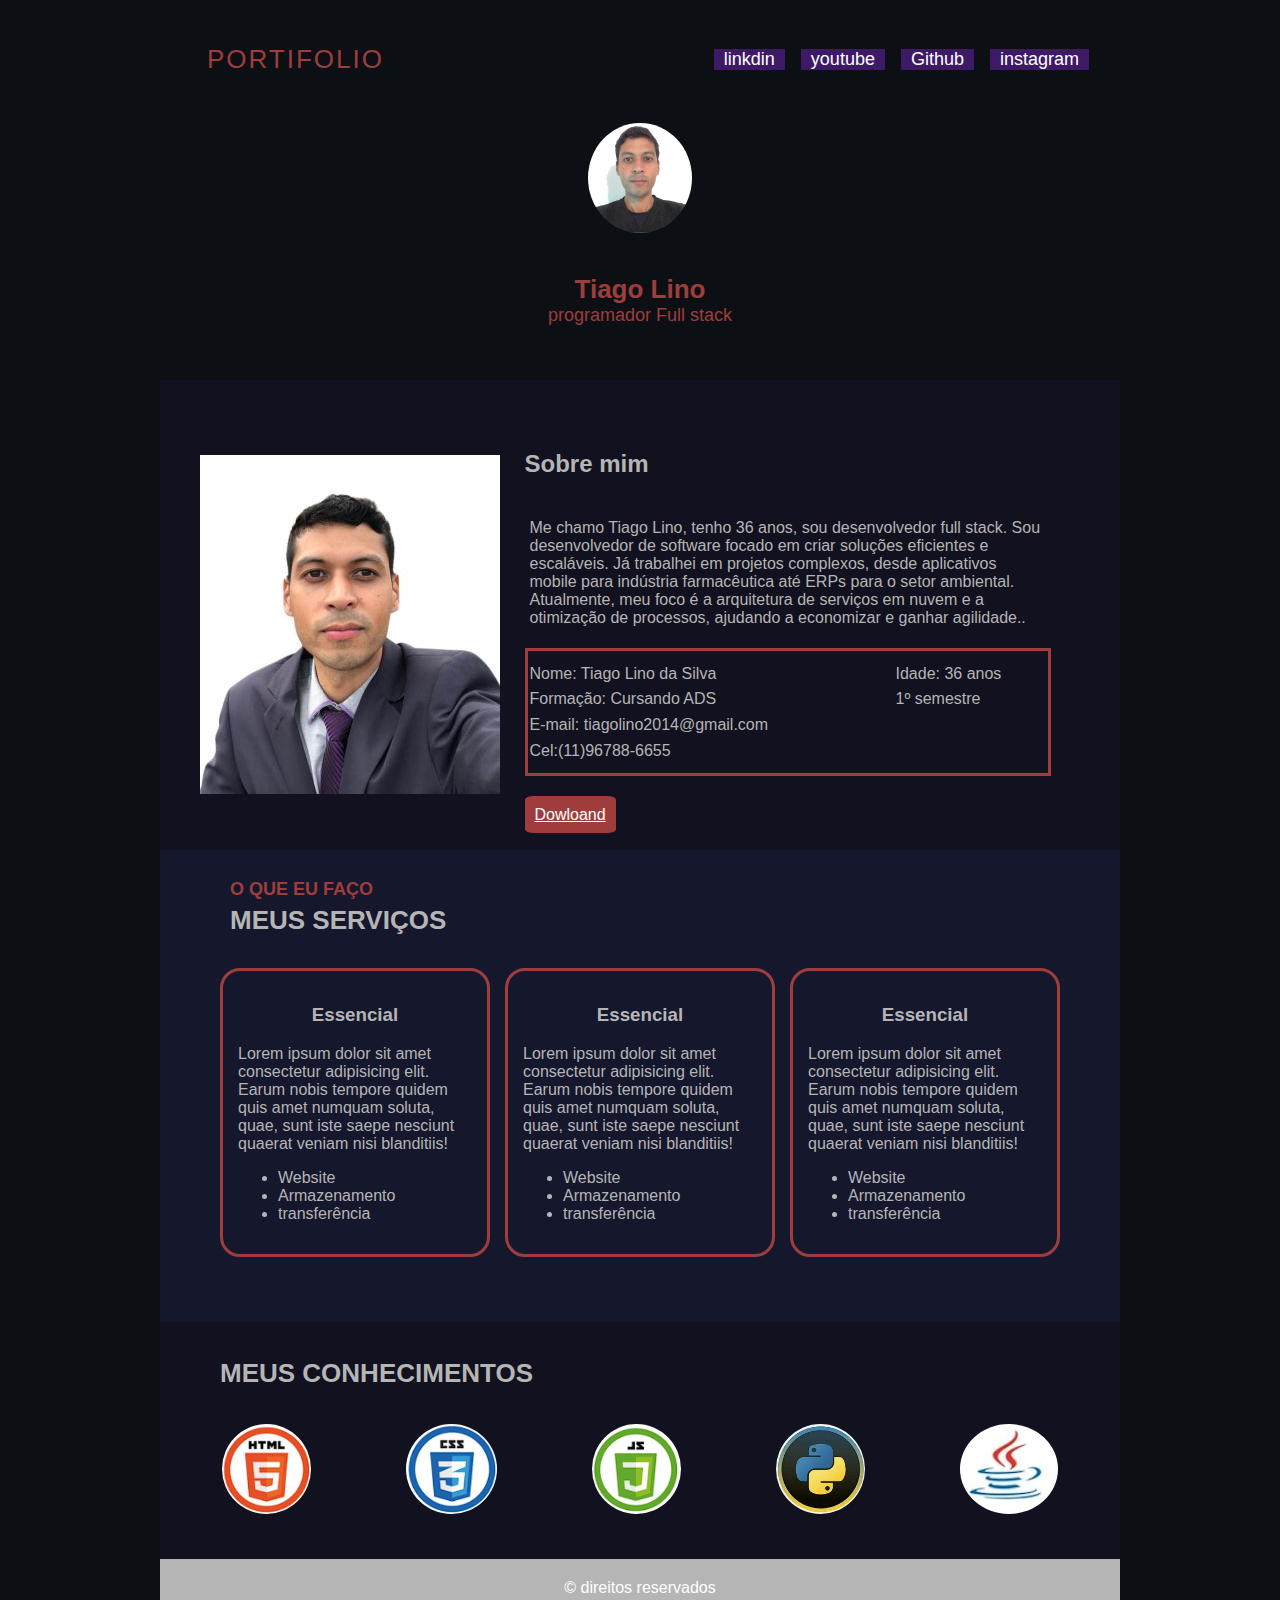
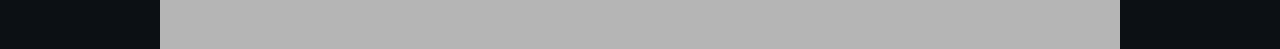
==== index.html @ 415e345e "portifólio page" ====
<!DOCTYPE html>
<html lang="en">
<head>
    <meta charset="UTF-8">
    <meta name="viewport" content="width=device-width, initial-scale=1.0">
    <title>Document</title>
    <link rel="stylesheet" href="estilo.css">
</head>
<body>
    <header class="header">
        <div class="cabecalho">
            <div class="logo">Portifolio</div>

            <div class="header__nav">
                <ul>
                    <li><a href="#">linkdin</a></li>
                    <li><a href="#">youtube</a></li>
                    <li><a href="#">Github</a></li>
                    <li><a href="#">instagram</a></li>
                </ul>
            
            </div>            
        </div>
        
        <div class="title">
            <div><img src="imagens/img-11.JPG" alt="imagem"></div>
            <h2>Tiago Lino</h2>
            <p>programador Full stack</p>
        </div>
    </header>

    <main>
        <section class="foto">
            <img src="imagens/img-12.jpg" alt="imagem" alt="imagens">
        </section>

        <section class="sobremim">
            <header>
                <h2>Sobre mim</h2>
            </header>

            <article class="description">
                <p>Me chamo Tiago Lino, tenho 36 anos, sou desenvolvedor full stack. Sou desenvolvedor de software focado em criar soluções eficientes e escaláveis. Já trabalhei em projetos complexos, desde aplicativos mobile para indústria farmacêutica até ERPs para o setor ambiental. Atualmente, meu foco é a arquitetura de serviços em nuvem e a otimização de processos, ajudando a economizar e ganhar agilidade..</p>
            </article>

            <article class="dados">
               <div class="dados_conteudo">
                <p>Nome: Tiago Lino da Silva</p>
                <p>Formação: Cursando ADS</p>
                <p>E-mail: tiagolino2014@gmail.com</p>                                
                <p>Cel:(11)96788-6655</p>                                
               </div>
               
               <div class="dados_conteudo2">
                <p>Idade: 36 anos</p>
                <p>1º semestre</p>                                              
               </div>
                             
                
            </article>  
            
            <Div class="botao">
                <a href="curriculo/index.curriculo.html">Dowloand</a>
            </Div> 
                        
        </section>
    </main>
    <section class="conteudo">
        <div class="title-service">
        <h3>O que eu faço</h3>
        <h2 >Meus serviços</h2>
        </div> 

        <div class="card">
            <div class="card1">
                <h3>Essencial</h3>
                <p>Lorem ipsum dolor sit amet consectetur adipisicing elit. Earum nobis tempore quidem quis amet numquam soluta, quae, sunt iste saepe nesciunt quaerat veniam nisi blanditiis!</p>
                <ul>
                    <li> Website</li>
                    <li>Armazenamento</li>
                    <li>transferência</li>
                </ul>
            </div>

            <div class="card1">
                <h3>Essencial</h3>
                <p>Lorem ipsum dolor sit amet consectetur adipisicing elit. Earum nobis tempore quidem quis amet numquam soluta, quae, sunt iste saepe nesciunt quaerat veniam nisi blanditiis!</p>
                <ul>
                    <li> Website</li>
                    <li>Armazenamento</li>
                    <li>transferência</li>
                </ul>
            </div>

            <div class="card1">
                <h3>Essencial</h3>
                <p>Lorem ipsum dolor sit amet consectetur adipisicing elit. Earum nobis tempore quidem quis amet numquam soluta, quae, sunt iste saepe nesciunt quaerat veniam nisi blanditiis!</p>
                <ul>
                    <li> Website</li>
                    <li>Armazenamento</li>
                    <li>transferência</li>
                </ul>
            </div>
        </div>        
    </section>

    <section class="title_conhecimento">
        <div>
            <h3>Meus conhecimentos</h3>
        </div> 
    </section>

    <section class="conhecimentos">
        <div>            
            <img src="imagens/html.jpg" alt="imagem" alt="imagens">            
        </div>

        <div>            
            <img src="imagens/css.jpg" alt="imagem" alt="imagens">            
        </div>

        <div>            
            <img src="imagens/js.jpg" alt="imagem" alt="imagens">            
        </div>    
        
        <div>            
            <img src="imagens/python2.jpg" alt="imagem" alt="imagens">            
        </div> 
        
        <div>            
            <img src="imagens/java.jpg" alt="imagem" alt="imagens">            
        </div> 
       
    </section>
    <footer>
        &copy; direitos reservados
    </footer>
    
</body>
</html>
---- estilo.css ----
body{
    background-color: #0c1014; /* muda toda a cor de fundo do body*/
    color: white; /*muda a cor do texto de tudo que está no body*/
    width: 90%; /*dimensional a largura do body*/
    max-width: 960px; /*dimensional a largura máxima do body*/
    margin: 0 auto; /* a margim fica com valor zero*/
    font-family: 'Gill Sans', 'Gill Sans MT', Calibri, 'Trebuchet MS', sans-serif; /* tipo de fonte*/
}


.header{
    background-image: url(../imagens/img-2.jpg);
    height: 350px;
    background-size: cover;
    background-position: right center;
    padding: 15px; 
}   

.cabecalho {    
    display: flex;
    padding: 16px;
    justify-content: space-between;
    align-items: center;
}    


.logo{
    font-size: 26px;
    text-transform: uppercase;
    margin-left: 16px;
    letter-spacing: 2px;
    color: rgb(159, 61, 61);
}

.header__nav ul{
    
    display: flex;
    list-style-type: none;
    font-size: 18px;
    gap: 16px;    
}

.header__nav li{
    background-color: rgba(137, 43, 226, 0.403);
}

.header__nav a{
    color:white;
    text-decoration: none;
    padding: 10px;
}

.header__nav a:hover{
    text-decoration: underline;
}

.title{
    text-align: center;
    padding: 14px;
    border-radius: 6%;
    color: rgb(159, 61, 61);
     
    
}

.title img{
    height: 110px;
    border-radius: 50%;
    text-align: center;
    padding: 5px;   
    
}

.title h2{    
    padding-top: 10px;      
    margin-bottom: 0px;
    font-size: 26px;
}

.title p{    
    padding-top: 0px;  
    margin-top: 0px;
    font-size: 18px;
}

main{
    background-color: rgba(24, 19, 42, 0.524);
    display: flex;    
    padding-top: 50px;  
    color: #b5b5b5;  
    justify-content: center; 
    height: 420px;    
}    


.foto{    
    width: 1200px;
    padding: 25px 5px 0 50px;    
    
}

.sobremim{    
    padding-left: 20px;
    padding-right: 80px;
    text-justify: distribute;   
    
   
}

.description{
    text-justify: center;   
    text-size-adjust: auto;
    padding: 5px;
    
}


.dados{
    border: 3px solid rgb(159, 61, 61); 
    display: flex;    
    gap: 30px;      
    width: 520px;    
    justify-content: space-between; 
    line-height: 0.6; 
}   

.dados_conteudo{    
    width: 300px;
    padding: 2px;
}

.dados_conteudo2{    
    width: 150px;
    padding: 2px;
}

.dados__p{
    margin-left: 0px;
    padding-left:10px;
    width: 100px;       
    line-height: 0.6;
    height: 120px;    
}

.botao{    
    padding-top: 30px;    
}

.botao a{
    background-color: rgb(159, 61, 61); 
    padding: 10px;
    border-radius: 10%;
    color: white;
    
}

.title-service{    
    text-align: left;
    padding: 10px;
      
}

.title-service h2{    
    text-transform: uppercase;
    font-size: 26px; 
    margin-top: 0px;   
}

.title-service h3{
    color: rgb(159, 61, 61);
    text-transform: uppercase;
    font-size: 18px;     
    margin-bottom: 5px;    
}

.card{
    display: flex;
    gap: 15px;
}

.card1{
    padding: 15px;  
    border: 3px solid rgb(159, 61, 61);  
    border-radius: 20px;    
}


.card h3{    
    text-align: center;    
}

.conteudo{
    background-color: rgba(30, 30, 70, 0.5);
    padding: 1px 60px;
    color: #b5b5b5 ;   
    height: 470px;
    
}

.title_conhecimento{
    background-color: rgba(24, 19, 42, 0.524); 
    padding: 10px; 
}

.title_conhecimento h3{
    text-align: left;
    color: #b5b5b5;  
    text-transform: uppercase;
    font-size: 26px;     
    margin-bottom: 10px; 
    padding-left: 50px;
}


.conhecimentos{
    background-color: rgba(24, 19, 42, 0.524);
    display: flex;
    gap: 1px;
    justify-content: space-around;    
    padding: 15px;
    height: 120px;
}


.conhecimentos img{
    border-radius: 50%;
    height: 90px;
}


footer{
    background-color: #b5b5b5;
    padding: 20px;
    text-align: center;
    height: 50px;
}
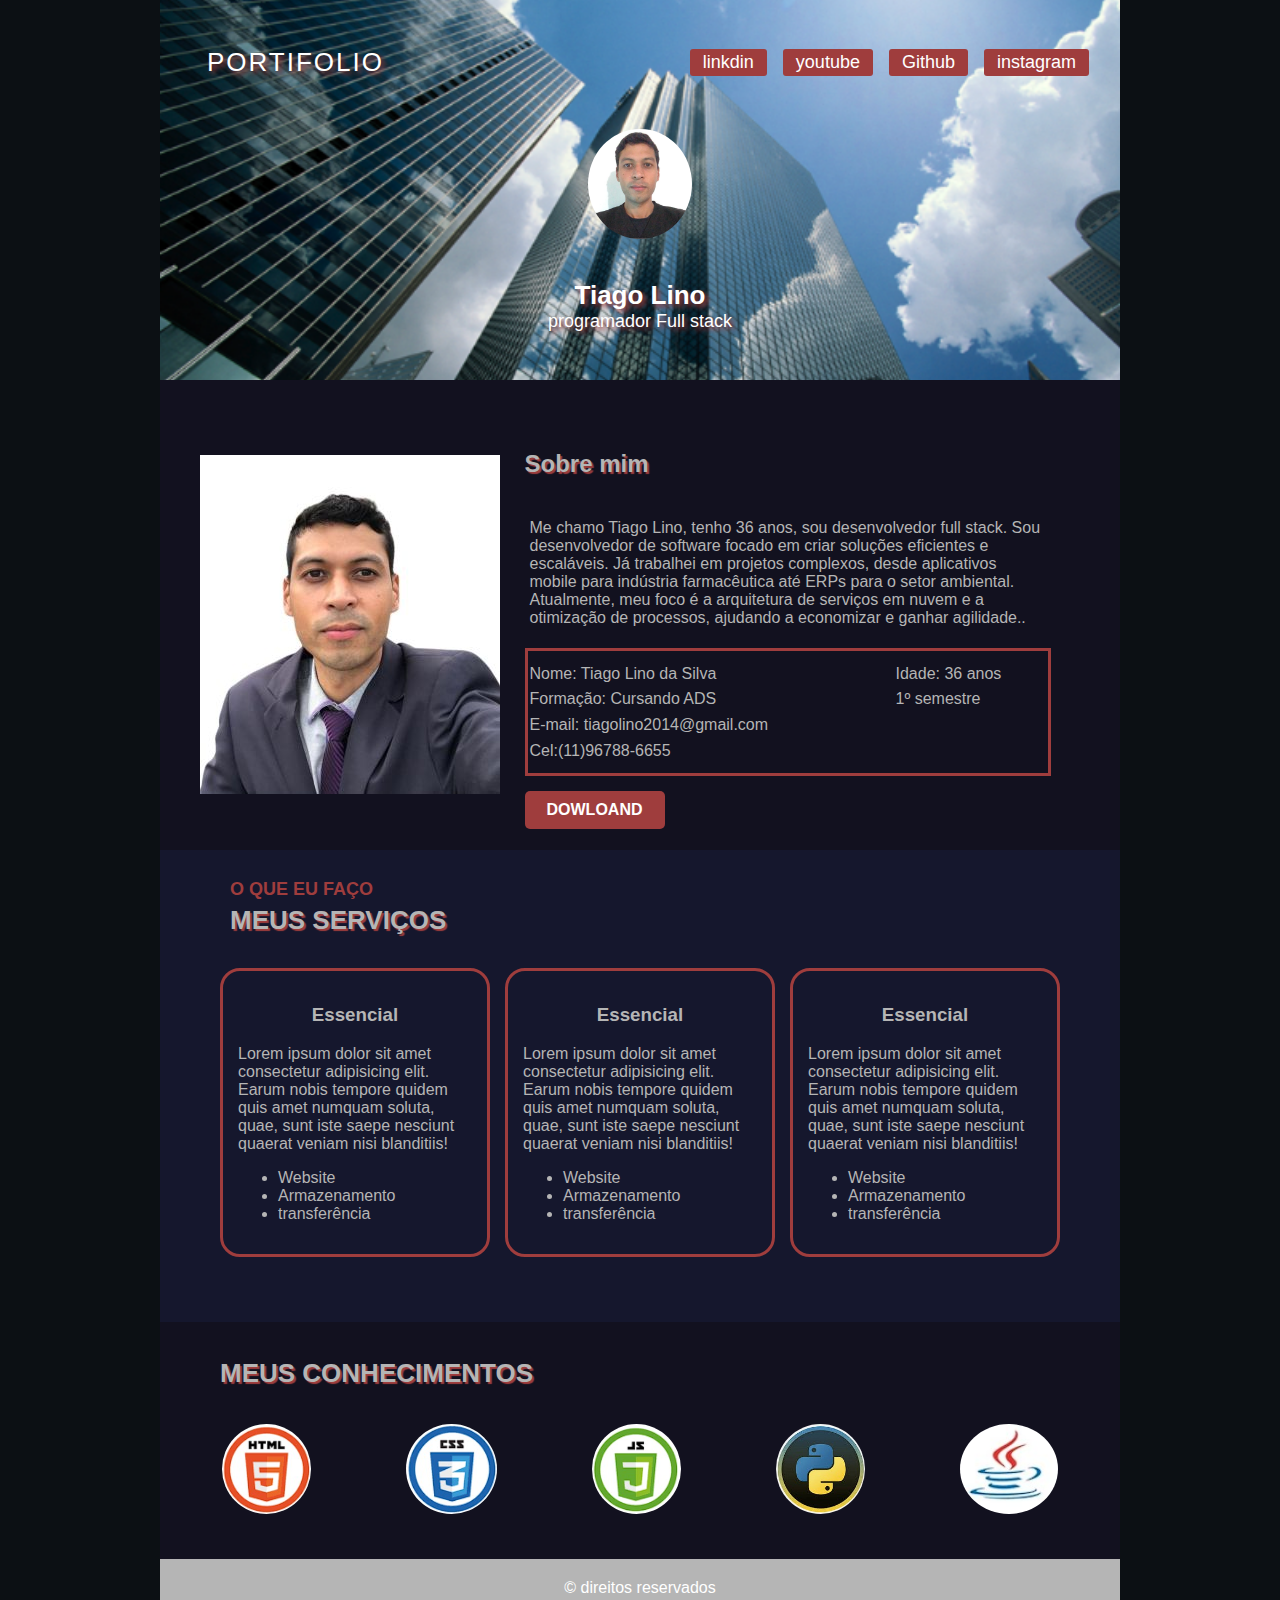
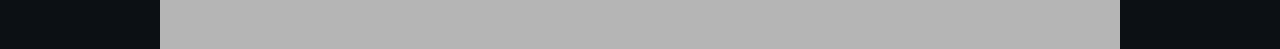
==== commit f799a6f4: "Add files via upload" ====
--- a/index.html
+++ b/index.html
@@ -1,5 +1,5 @@
 <!DOCTYPE html>
-<html lang="en">
+<html lang="pt-br">
 <head>
     <meta charset="UTF-8">
     <meta name="viewport" content="width=device-width, initial-scale=1.0">
--- a/estilo.css
+++ b/estilo.css
@@ -9,7 +9,7 @@
 
 
 .header{
-    background-image: url(../imagens/img-2.jpg);
+    background-image: url(imagens/img-2.jpg);
     height: 350px;
     background-size: cover;
     background-position: right center;
@@ -29,7 +29,8 @@
     text-transform: uppercase;
     margin-left: 16px;
     letter-spacing: 2px;
-    color: rgb(159, 61, 61);
+    color: white;
+    text-shadow: 3px 3px 5px rgb(159, 61, 61); 
 }
 
 .header__nav ul{
@@ -41,7 +42,9 @@
 }
 
 .header__nav li{
-    background-color: rgba(137, 43, 226, 0.403);
+    background-color:  rgb(159, 61, 61); 
+    border-radius: 3px;
+    padding: 3px;
 }
 
 .header__nav a{
@@ -58,7 +61,8 @@
     text-align: center;
     padding: 14px;
     border-radius: 6%;
-    color: rgb(159, 61, 61);
+    color: white;
+    text-shadow: 3px 3px 5px rgb(159, 61, 61); 
      
     
 }
@@ -102,10 +106,14 @@
 .sobremim{    
     padding-left: 20px;
     padding-right: 80px;
-    text-justify: distribute;   
-    
-   
-}
+    text-justify: distribute;           
+}
+
+.sobremim h2{    
+    text-shadow: 2px 2px 1px rgb(159, 61, 61);     
+}
+
+
 
 .description{
     text-justify: center;   
@@ -142,28 +150,44 @@
     height: 120px;    
 }
 
+
 .botao{    
-    padding-top: 30px;    
-}
-
-.botao a{
-    background-color: rgb(159, 61, 61); 
     padding: 10px;
-    border-radius: 10%;
+    background-color: rgb(159, 61, 61);  
+    width: 120px;  
+    margin-top: 15px; 
+    text-align: center;
+    border-radius: 5px;  
+    text-transform: uppercase; /*mantem todo texto em maíusculo*/ 
+    font-size: 16px; /*muda o tamanho da fonte*/
+    font-weight: bold; /*muda a fonte para negrito*/  
+}
+
+.botao:hover{    
+    outline: 2px solid rgb(159, 61, 61); /*a caixa de texto muda para uma borda solid verde de 2px*/
+    background-color:transparent; /*a caixa de texto fica transparente ou sem o preenchimento*/    
+}
+
+.botao a{      
     color: white;
-    
+    text-decoration: none;      
+}
+
+.botao a:hover{      
+    color: #ccc;  
+    text-decoration: underline;  
 }
 
 .title-service{    
     text-align: left;
-    padding: 10px;
-      
+    padding: 10px;      
 }
 
 .title-service h2{    
     text-transform: uppercase;
     font-size: 26px; 
-    margin-top: 0px;   
+    margin-top: 0px; 
+    text-shadow: 2px 2px 1px rgb(159, 61, 61);   
 }
 
 .title-service h3{
@@ -209,6 +233,7 @@
     font-size: 26px;     
     margin-bottom: 10px; 
     padding-left: 50px;
+    text-shadow: 2px 2px 1px rgb(159, 61, 61);  
 }
 
 
@@ -233,4 +258,272 @@
     padding: 20px;
     text-align: center;
     height: 50px;
+}
+
+/*estilo para celular*/
+
+@media screen and (max-width:768px){
+    body{
+        background-color: #0c1014; /* muda toda a cor de fundo do body*/
+        color: white; /*muda a cor do texto de tudo que está no body*/
+        width: 500%; /*dimensional a largura do body*/
+        max-width: 950px; /*dimensional a largura máxima do body*/
+        margin: 0 auto; /* a margim fica com valor zero*/
+        font-family: 'Gill Sans', 'Gill Sans MT', Calibri, 'Trebuchet MS', sans-serif; /* tipo de fonte*/
+    }
+    
+    
+    .header{
+        background-image: url(imagens/img-2.jpg);
+        height: 350px;
+        background-size: cover;
+        background-position: right center;
+        padding: 15px; 
+    }   
+    
+    .cabecalho {    
+        display: flex;
+        padding: 16px;
+        justify-content: space-between;
+        align-items: center;
+    }    
+    
+    
+    .logo{
+        font-size: 26px;
+        text-transform: uppercase;
+        margin-left: 16px;
+        letter-spacing: 2px;
+        color: white;
+        text-shadow: 3px 3px 5px rgb(159, 61, 61); 
+    }
+    
+    .header__nav ul{
+        
+        display: flex;
+        list-style-type: none;
+        font-size: 18px;
+        gap: 16px;    
+    }
+    
+    .header__nav li{
+        background-color:  rgb(159, 61, 61); 
+        border-radius: 3px;
+        padding: 3px;
+    }
+    
+    .header__nav a{
+        color:white;
+        text-decoration: none;
+        padding: 10px;
+    }
+    
+    .header__nav a:hover{
+        text-decoration: underline;
+    }
+    
+    .title{
+        text-align: center;
+        padding: 14px;
+        border-radius: 6%;
+        color: white;
+        text-shadow: 3px 3px 5px rgb(159, 61, 61); 
+         
+        
+    }
+    
+    .title img{
+        height: 110px;
+        border-radius: 50%;
+        text-align: center;
+        padding: 5px;   
+        
+    }
+    
+    .title h2{    
+        padding-top: 10px;      
+        margin-bottom: 0px;
+        font-size: 26px;
+    }
+    
+    .title p{    
+        padding-top: 0px;  
+        margin-top: 0px;
+        font-size: 18px;
+    }
+    
+    main{
+        background-color: rgba(24, 19, 42, 0.524);
+        display: flex;    
+        padding-top: 50px;  
+        color: #b5b5b5;  
+        justify-content: center; 
+        height: 420px;    
+    }    
+    
+    
+    .foto{    
+        width: 1200px;
+        padding: 25px 5px 0 50px;    
+        
+    }
+    
+    .sobremim{    
+        padding-left: 20px;
+        padding-right: 80px;
+        text-justify: distribute;           
+    }
+    
+    .sobremim h2{    
+        text-shadow: 2px 2px 1px rgb(159, 61, 61);     
+    }
+    
+    
+    
+    .description{
+        text-justify: center;   
+        text-size-adjust: auto;
+        padding: 5px;
+        
+    }
+    
+    
+    .dados{
+        border: 3px solid rgb(159, 61, 61); 
+        display: flex;    
+        gap: 30px;      
+        width: 520px;    
+        justify-content: space-between; 
+        line-height: 0.6; 
+    }   
+    
+    .dados_conteudo{    
+        width: 300px;
+        padding: 2px;
+    }
+    
+    .dados_conteudo2{    
+        width: 150px;
+        padding: 2px;
+    }
+    
+    .dados__p{
+        margin-left: 0px;
+        padding-left:10px;
+        width: 100px;       
+        line-height: 0.6;
+        height: 120px;    
+    }
+    
+    .botao{    
+        padding: 10px;
+        background-color: rgb(159, 61, 61);  
+        width: 120px;  
+        margin-top: 15px; 
+        text-align: center;
+        border-radius: 5px;  
+        text-transform: uppercase; /*mantem todo texto em maíusculo*/ 
+        font-size: 16px; /*muda o tamanho da fonte*/
+        font-weight: bold; /*muda a fonte para negrito*/  
+    }
+    
+    .botao:hover{    
+        outline: 2px solid rgb(159, 61, 61); /*a caixa de texto muda para uma borda solid verde de 2px*/
+        background-color:transparent; /*a caixa de texto fica transparente ou sem o preenchimento*/    
+    }
+    
+    .botao a{      
+        color: white;
+        text-decoration: none;      
+    }
+    
+    .botao a:hover{      
+        color: #ccc;  
+        text-decoration: underline;  
+    }
+    
+    .title-service{    
+        text-align: left;
+        padding: 10px;
+          
+    }
+    
+    .title-service h2{    
+        text-transform: uppercase;
+        font-size: 26px; 
+        margin-top: 0px; 
+        text-shadow: 2px 2px 1px rgb(159, 61, 61);   
+    }
+    
+    .title-service h3{
+        color: rgb(159, 61, 61);
+        text-transform: uppercase;
+        font-size: 18px;     
+        margin-bottom: 5px;    
+    }
+    
+    .card{
+        display: flex;
+        gap: 15px;
+    }
+    
+    .card1{
+        padding: 15px;  
+        border: 3px solid rgb(159, 61, 61);  
+        border-radius: 20px;    
+    }
+    
+    
+    .card h3{    
+        text-align: center;    
+    }
+    
+    .conteudo{
+        background-color: rgba(30, 30, 70, 0.5);
+        padding: 1px 60px;
+        color: #b5b5b5 ;   
+        height: 470px;
+        
+    }
+    
+    .title_conhecimento{
+        background-color: rgba(24, 19, 42, 0.524); 
+        padding: 10px; 
+    }
+    
+    .title_conhecimento h3{
+        text-align: left;
+        color: #b5b5b5;  
+        text-transform: uppercase;
+        font-size: 26px;     
+        margin-bottom: 10px; 
+        padding-left: 50px;
+        text-shadow: 2px 2px 1px rgb(159, 61, 61);  
+    }
+    
+    
+    .conhecimentos{
+        background-color: rgba(24, 19, 42, 0.524);
+        display: flex;
+        gap: 1px;
+        justify-content: space-around;    
+        padding: 15px;
+        height: 120px;
+    }
+    
+    
+    .conhecimentos img{
+        border-radius: 50%;
+        height: 90px;
+    }
+    
+    
+    footer{
+        background-color: #b5b5b5;
+        padding: 20px;
+        text-align: center;
+        height: 50px;
+    }
+    
+    
 }